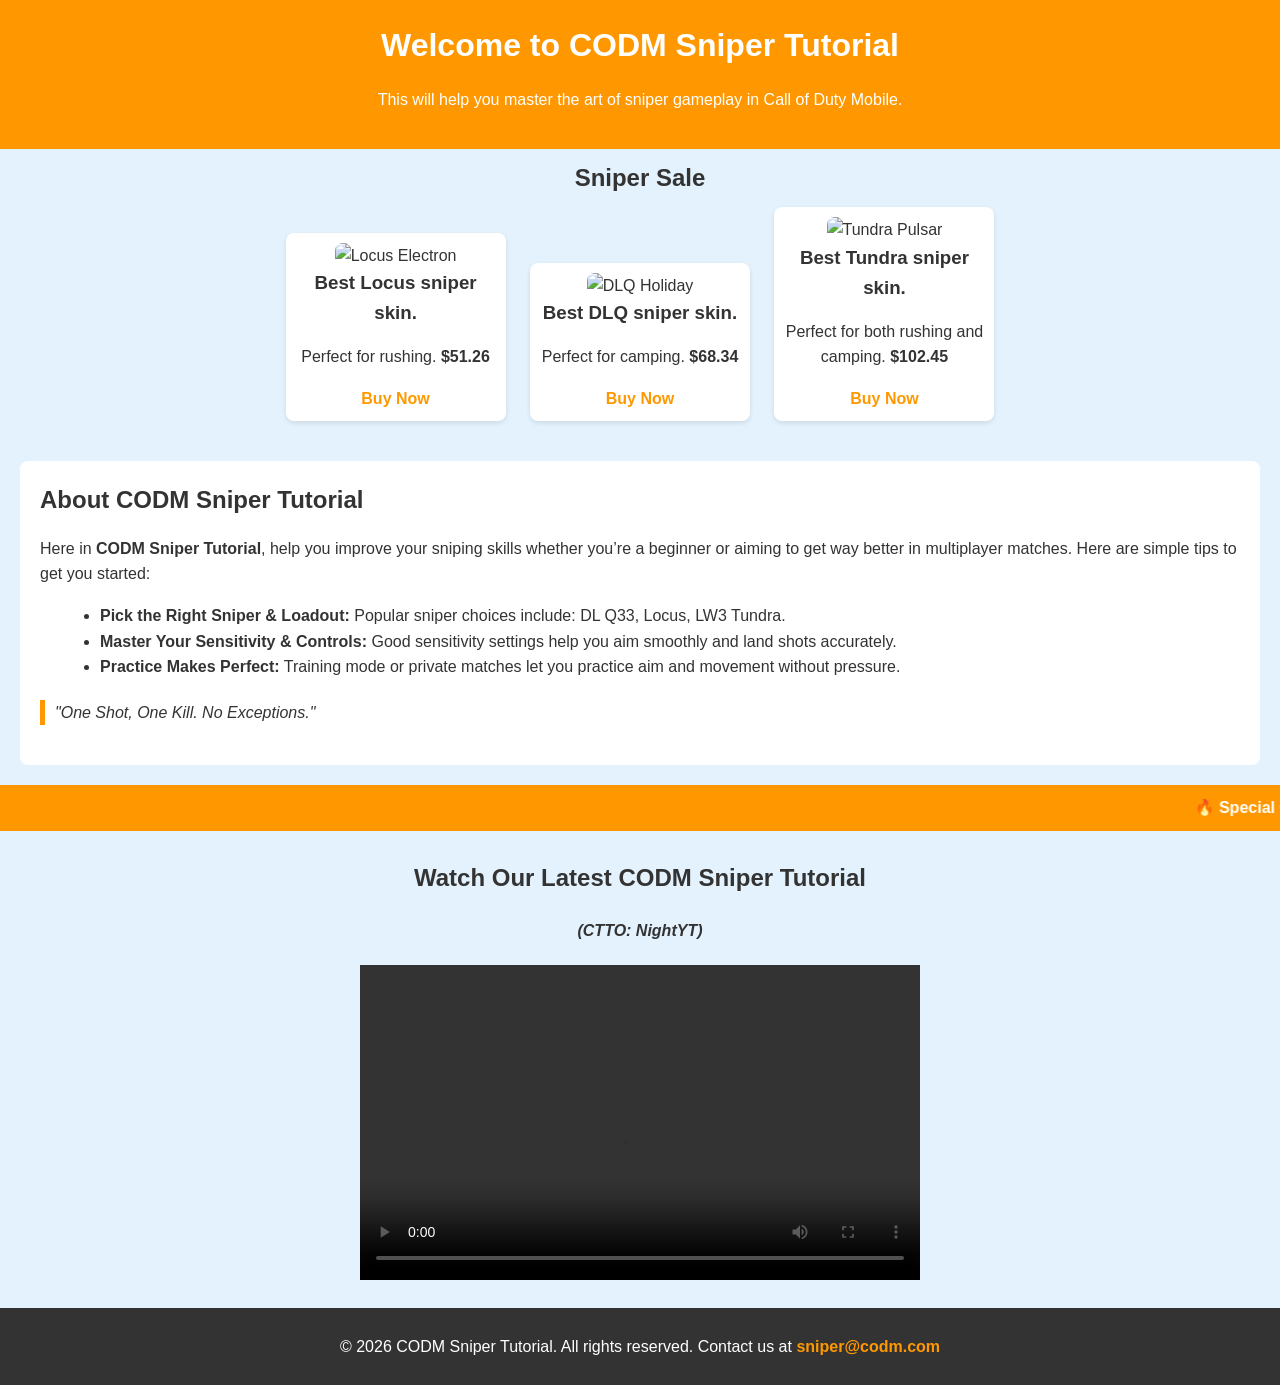
==== index.html @ 0c7af6d1 "Rename E-Commerce.html to index.html" ====
<!DOCTYPE html>
<html lang="en">
<head>
    <meta charset="UTF-8">
    <meta name="viewport" content="width=device-width, initial-scale=1.0">
    <title>CODM Sniper Tutorial</title>
    <link rel="stylesheet" href="styles.css">
</head>
<body>
    <header>
        <h1>Welcome to CODM Sniper Tutorial</h1>
        <p>This will help you master the art of sniper gameplay in Call of Duty Mobile.</p>
    </header>

    <section id="sniper-tips">
        <h2>Sniper Sale</h2>
        <div class="product">
            <img src="C:\Users\paulg\Pictures\html/locus electron.jpg" alt="Locus Electron">
            <h3>Best Locus sniper skin.</h3>
            <p>Perfect for rushing. <strong>$51.26</strong></p>
            <a href="#">Buy Now</a>
        </div>
        <div class="product">
            <img src="C:\Users\paulg\Pictures\html/dlq holiday.jpg" alt="DLQ Holiday">
            <h3>Best DLQ sniper skin.</h3>
            <p>Perfect for camping. <strong>$68.34</strong></p>
            <a href="#">Buy Now</a>
        </div>
        <div class="product">
            <img src="C:\Users\paulg\Pictures\html/tundra.jpeg" alt="Tundra Pulsar">
            <h3>Best Tundra sniper skin.</h3>
            <p>Perfect for both rushing and camping. <strong>$102.45</strong></p>
            <a href="#">Buy Now</a>
        </div>
    </section>

    <section id="info">
        <h2>About CODM Sniper Tutorial</h2>
        <p>Here in <strong>CODM Sniper Tutorial</strong>, help you improve your sniping skills whether you’re a beginner or aiming to get way better in multiplayer matches. Here are simple tips to get you started:</p>
        <ul>
            <li><strong>Pick the Right Sniper & Loadout:</strong> Popular sniper choices include: DL Q33, Locus, LW3 Tundra.</li>
            <li><strong>Master Your Sensitivity & Controls:</strong> Good sensitivity settings help you aim smoothly and land shots accurately.</li>
            <li><strong>Practice Makes Perfect:</strong> Training mode or private matches let you practice aim and movement without pressure.</li>
        </ul>
        <blockquote>
            <em>"One Shot, One Kill. No Exceptions."</em>
        </blockquote>
    </section>

    <marquee behavior="scroll" direction="left" scrollamount="5">
        🔥 Special Offer: 2x COD Points right now 🔥
    </marquee>

    <section id="media">
        <h2>Watch Our Latest CODM Sniper Tutorial<h4><em>(CTTO: NightYT)</em></h4></h2>
            <video width="560" height="315" controls>
                <source src="sniper.mp4" type="video/mp4">
            </video>
    </section>

    <footer>
        <p>&copy; 2026 CODM Sniper Tutorial. All rights reserved. Contact us at <a href="mailto:sniper@codm.com">sniper@codm.com</a></p>
    </footer>
</body>
</html>
---- styles.css ----
/* General Styles */
body {
    font-family: Arial, sans-serif;
    margin: 0;
    padding: 0;
    background-color: #E3F2FD;
    color: #333;
    line-height: 1.6;
}

header {
    background-color: #FF9800;
    color: rgb(255, 255, 255);
    text-align: center;
    padding: 20px;
}

h1, h2, h3 {
    margin: 0;
}


#sniper-tips {
    padding: 10px;
    text-align: center;
}

.product {
    display: inline-block;
    margin: 10px;
    padding: 10px;
    background-color: white;
    border-radius: 8px;
    box-shadow: 0 2px 5px rgba(0,0,0,0.1);
    width: 200px;
}

.product img {
    width: 100%;
    border-radius: 8px;
}


#info {
    padding: 20px;
    background-color: white;
    margin: 20px;
    border-radius: 8px;
}

#info ul {
    list-style-type: disc;
    margin-left: 20px;
}

blockquote {
    font-style: italic;
    border-left: 5px solid #FF9800;
    padding-left: 10px;
    margin: 20px 0;
}


marquee {
    background-color: #FF9800;
    color: white;
    padding: 10px;
    font-weight: bold;
}


#media {
    padding: 20px;
    text-align: center;
}

#media iframe, #media img {
    margin: px 0;
    border-radius: 8px;
}


footer {
    background-color: #333;
    color: white;
    text-align: center;
    padding: 10px;
}


a {
    color: #FF9800;
    text-decoration: none;
    font-weight: bold;
}

a:hover {
    color: #E65100;
    text-decoration: underline;
}
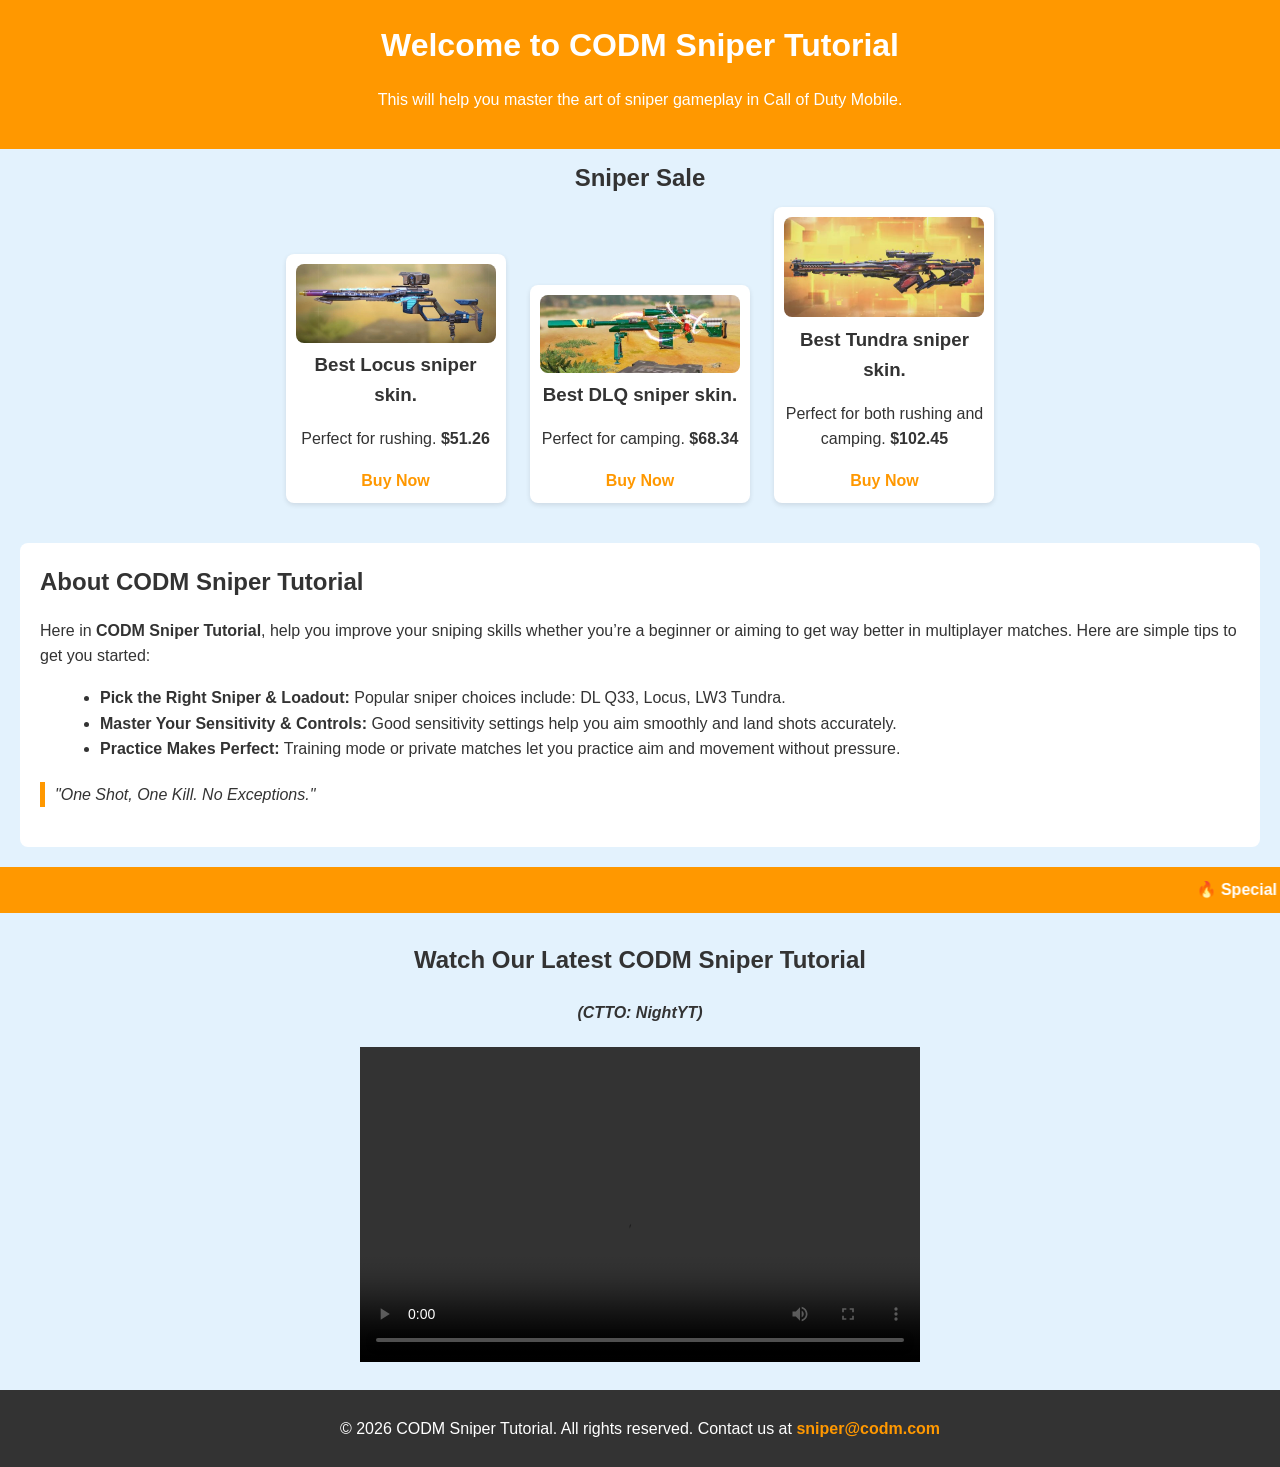
==== commit 36b79613: "Update image sources to relative paths" ====
--- a/index.html
+++ b/index.html
@@ -15,19 +15,19 @@
     <section id="sniper-tips">
         <h2>Sniper Sale</h2>
         <div class="product">
-            <img src="C:\Users\paulg\Pictures\html/locus electron.jpg" alt="Locus Electron">
+            <img src="locus electron.jpg" alt="Locus Electron">
             <h3>Best Locus sniper skin.</h3>
             <p>Perfect for rushing. <strong>$51.26</strong></p>
             <a href="#">Buy Now</a>
         </div>
         <div class="product">
-            <img src="C:\Users\paulg\Pictures\html/dlq holiday.jpg" alt="DLQ Holiday">
+            <img src="dlq holiday.jpg" alt="DLQ Holiday">
             <h3>Best DLQ sniper skin.</h3>
             <p>Perfect for camping. <strong>$68.34</strong></p>
             <a href="#">Buy Now</a>
         </div>
         <div class="product">
-            <img src="C:\Users\paulg\Pictures\html/tundra.jpeg" alt="Tundra Pulsar">
+            <img src="tundra.jpeg" alt="Tundra Pulsar">
             <h3>Best Tundra sniper skin.</h3>
             <p>Perfect for both rushing and camping. <strong>$102.45</strong></p>
             <a href="#">Buy Now</a>
